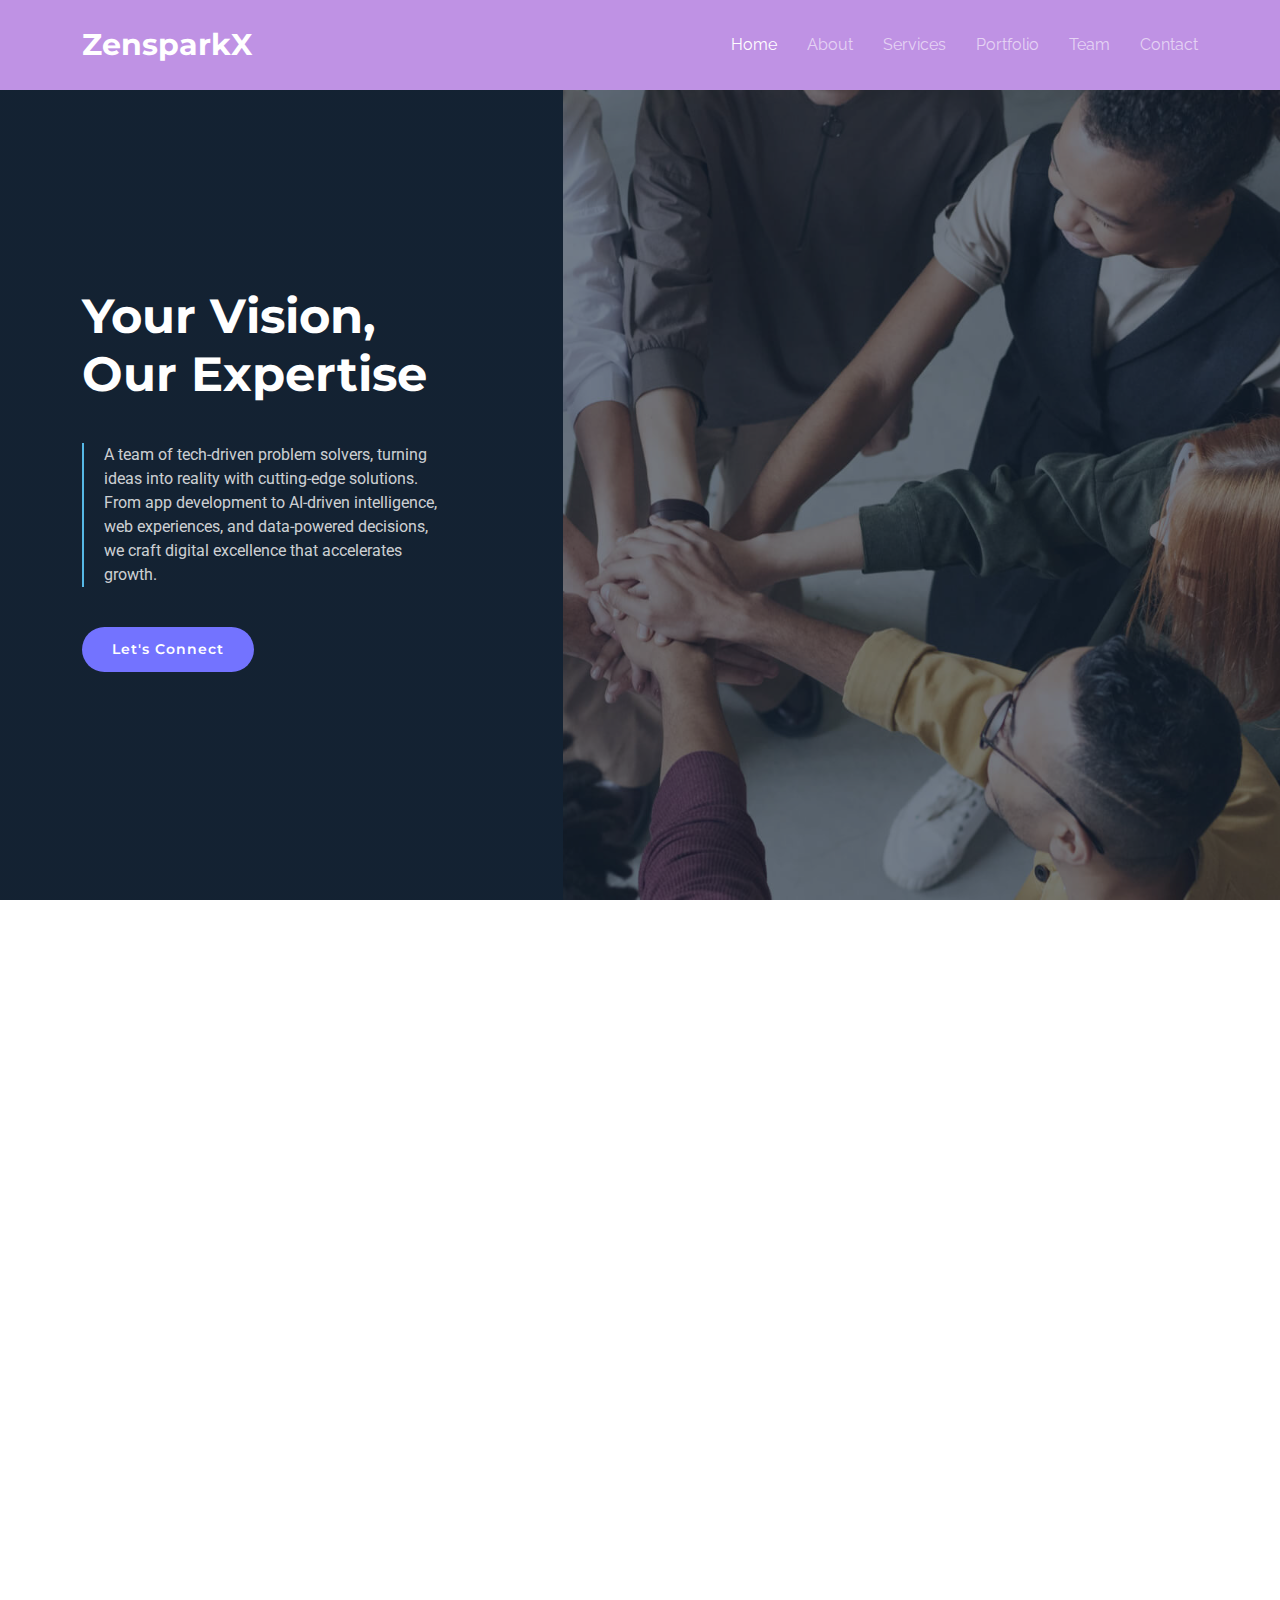
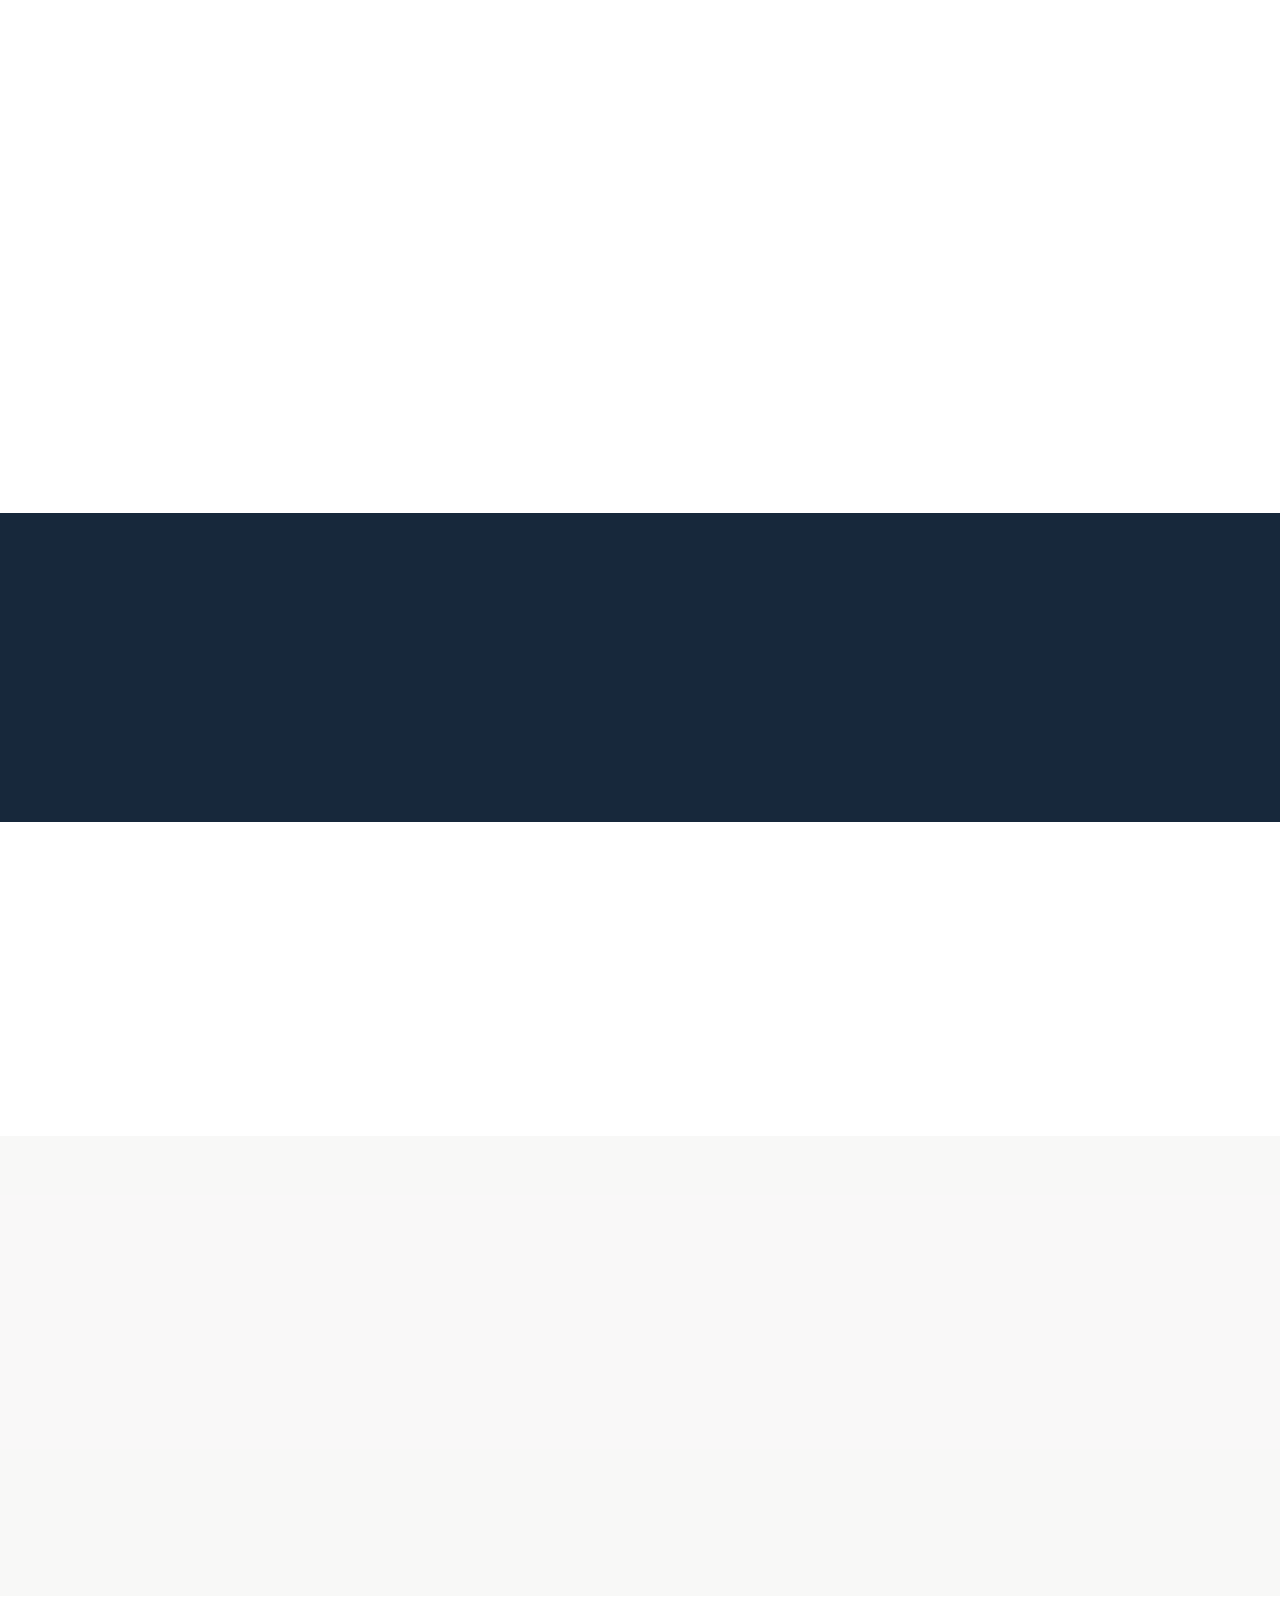
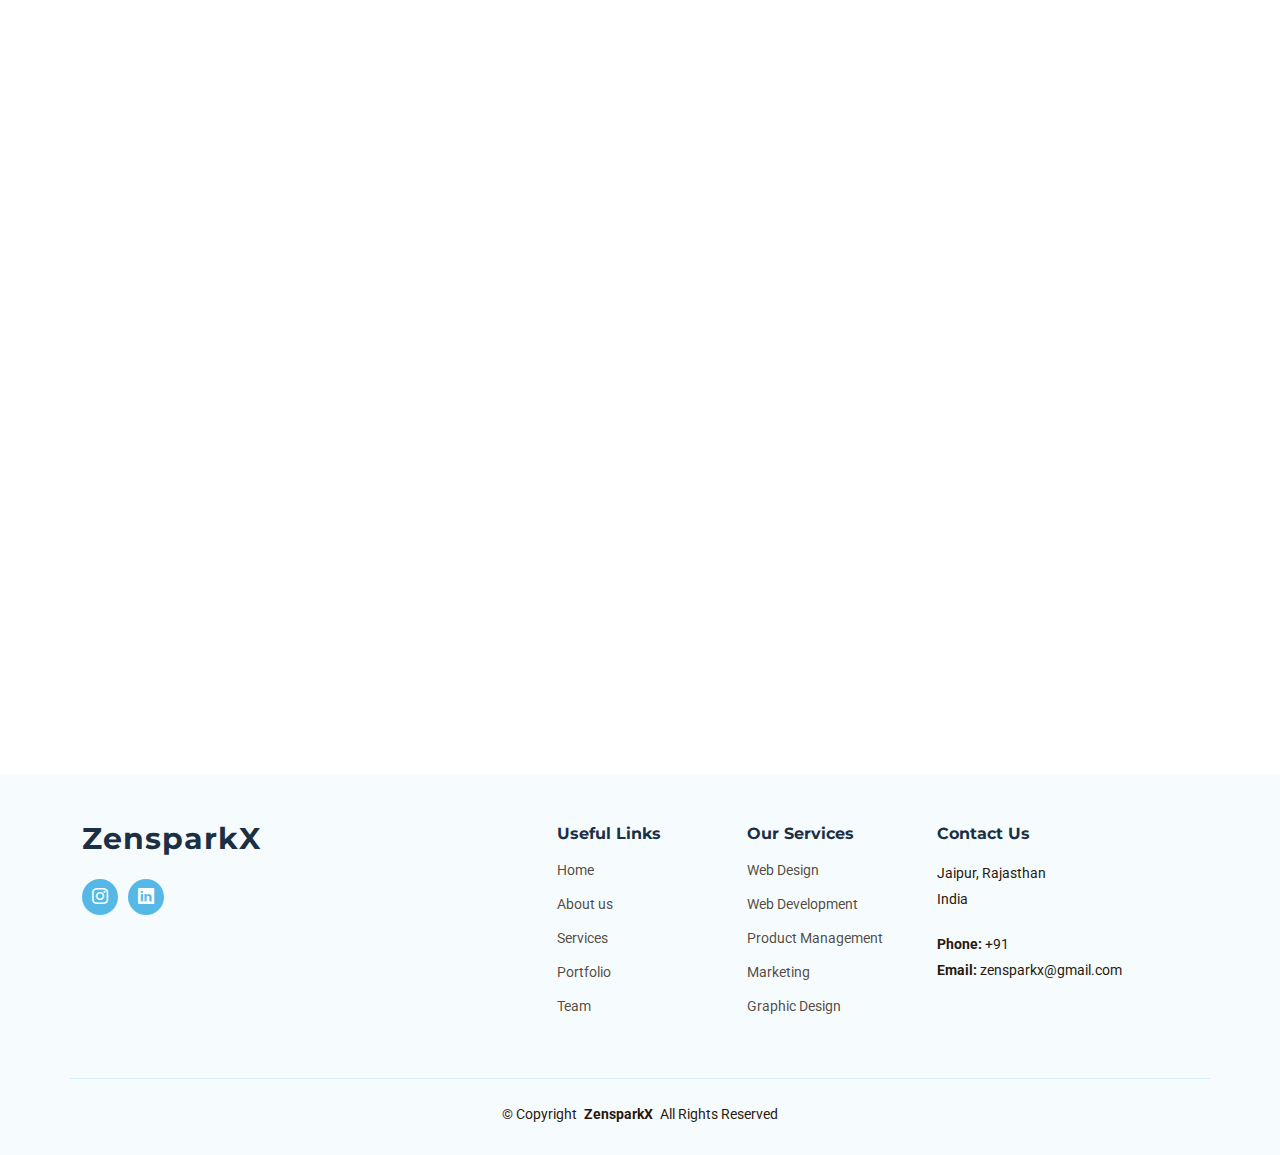
==== index.html @ 71af9099 "first commit" ====
<!DOCTYPE html>
<html lang="en">

<head>
    <meta charset="utf-8">
    <meta content="width=device-width, initial-scale=1.0" name="viewport">
    <title>ZensparkX</title>
    <meta name="description" content="">
    <meta name="keywords" content="">

    <!-- Favicons -->
    <link href="assets/img/favicon.png" rel="icon">
    <link href="assets/img/apple-touch-icon.png" rel="apple-touch-icon">

    <!-- Fonts -->
    <link href="https://fonts.googleapis.com" rel="preconnect">
    <link href="https://fonts.gstatic.com" rel="preconnect" crossorigin>
    <link href="https://fonts.googleapis.com/css2?family=Roboto:ital,wght@0,100;0,300;0,400;0,500;0,700;0,900;1,100;1,300;1,400;1,500;1,700;1,900&family=Montserrat:ital,wght@0,100;0,200;0,300;0,400;0,500;0,600;0,700;0,800;0,900;1,100;1,200;1,300;1,400;1,500;1,600;1,700;1,800;1,900&family=Raleway:ital,wght@0,100;0,200;0,300;0,400;0,500;0,600;0,700;0,800;0,900;1,100;1,200;1,300;1,400;1,500;1,600;1,700;1,800;1,900&display=swap"
        rel="stylesheet">

    <!-- Vendor CSS Files -->
    <link href="assets/vendor/bootstrap/css/bootstrap.min.css" rel="stylesheet">
    <link href="assets/vendor/bootstrap-icons/bootstrap-icons.css" rel="stylesheet">
    <link href="assets/vendor/aos/aos.css" rel="stylesheet">
    <link href="assets/vendor/glightbox/css/glightbox.min.css" rel="stylesheet">
    <link href="assets/vendor/swiper/swiper-bundle.min.css" rel="stylesheet">

    <!-- Main CSS File -->
    <link href="assets/css/main.css" rel="stylesheet">

    <!-- =======================================================
  * Template Name: ZenX
  * Template URL: https://bootstrapmade.com/nova-bootstrap-business-template/
  * Updated: Aug 07 2024 with Bootstrap v5.3.3
  * Author: BootstrapMade.com
  * License: https://bootstrapmade.com/license/
  ======================================================== -->
</head>

<body class="index-page">

    <header id="header" class="header d-flex align-items-center fixed-top">
        <div class="container-fluid container-xl position-relative d-flex align-items-center justify-content-between">

            <a href="index.html" class="logo d-flex align-items-center">
                <!-- Uncomment the line below if you also wish to use an image logo -->
                <!-- <img src="assets/img/logo.png" alt=""> -->
                <h1 class="sitename">ZensparkX</h1>

            </a>

            <nav id="navmenu" class="navmenu">
                <ul>
                    <li><a href="index.html" class="active">Home<br></a></li>
                    <li><a href="about.html">About</a></li>
                    <li><a href="services.html">Services</a></li>
                    <li><a href="portfolio.html">Portfolio</a></li>
                    <li><a href="team.html">Team</a></li>
                    <!--    <li><a href="blog.html">Blog</a></li>   -->
                    <!--<li class="dropdown"><a href="#"><span>Dropdown</span> <i class="bi bi-chevron-down toggle-dropdown"></i></a>
                        <ul>
                            <li><a href="#">Dropdown 1</a></li>
                            <li class="dropdown"><a href="#"><span>Deep Dropdown</span> <i class="bi bi-chevron-down toggle-dropdown"></i></a>
                                <ul>
                                    <li><a href="#">Deep Dropdown 1</a></li>
                                    <li><a href="#">Deep Dropdown 2</a></li>
                                    <li><a href="#">Deep Dropdown 3</a></li>
                                    <li><a href="#">Deep Dropdown 4</a></li>
                                    <li><a href="#">Deep Dropdown 5</a></li>
                                </ul>
                            </li>
                            <li><a href="#">Dropdown 2</a></li>
                            <li><a href="#">Dropdown 3</a></li>
                            <li><a href="#">Dropdown 4</a></li>
                        </ul>
                    </li>  -->
                    <li><a href="contact.html">Contact</a></li>
                </ul>
                <i class="mobile-nav-toggle d-xl-none bi bi-list"></i>
            </nav>

        </div>
    </header>

    <main class="main">

        <!-- Hero Section -->
        <section id="hero" class="hero section dark-background">

            <img src="assets/img/team-page-title-bg.jpg" alt="" data-aos="fade-in">

            <div class="container">
                <div class="row">
                    <div class="col-xl-4">
                        <h1 data-aos="fade-up">Your Vision, Our Expertise</h1>
                        <blockquote data-aos="fade-up" data-aos-delay="100">
                            <p>A team of tech-driven problem solvers, turning ideas into reality with cutting-edge solutions. From app development to AI-driven intelligence, web experiences, and data-powered decisions, we craft digital excellence that accelerates
                                growth. </p>
                        </blockquote>
                        <div class="d-flex" data-aos="fade-up" data-aos-delay="200">
                            <a href="https://www.linkedin.com/company/zensparkx/" class="btn-get-started">Let's Connect</a>
                            <!--    <a href="https://www.youtube.com/watch?v=Y7f98aduVJ8" class="glightbox btn-watch-video d-flex align-items-center"><i class="bi bi-play-circle"></i><span>Watch Video</span></a>  -->
                        </div>
                    </div>
                </div>
            </div>

        </section>
        <!-- /Hero Section -->

        <!-- Why Us Section -->
        <section id="why-us" class="why-us section">

            <div class="container">

                <div class="row g-0">

                    <div class="col-xl-5 img-bg" data-aos="fade-up" data-aos-delay="100">
                        <img src="assets/img/why-us-bg.jpg" alt="">
                    </div>

                    <div class="col-xl-7 slides position-relative" data-aos="fade-up" data-aos-delay="200">

                        <div class="swiper init-swiper">
                            <script type="application/json" class="swiper-config">
                                {
                                    "loop": true,
                                    "speed": 600,
                                    "autoplay": {
                                        "delay": 5000
                                    },
                                    "slidesPerView": "auto",
                                    "centeredSlides": true,
                                    "pagination": {
                                        "el": ".swiper-pagination",
                                        "type": "bullets",
                                        "clickable": true
                                    },
                                    "navigation": {
                                        "nextEl": ".swiper-button-next",
                                        "prevEl": ".swiper-button-prev"
                                    }
                                }
                            </script>
                            <div class="swiper-wrapper">

                                <div class="swiper-slide">
                                    <div class="item">
                                        <h3 class="mb-3">Let's grow your business together</h3>
                                        <h4 class="mb-3">From concept to execution, we bring innovation to life.</h4>
                                        <p>Whether it’s a mobile app, AI-driven insights, or a high-performance website, we craft digital experiences that set you apart. Let’s build something exceptional together!</p>
                                    </div>
                                </div>
                                <!-- End slide item -->

                                <div class="swiper-slide">
                                    <div class="item">
                                        <h3 class="mb-3">Transform Ideas into Reality</h3>
                                        <h4 class="mb-3">Powerful solutions built with cutting-edge technologies.</h4>
                                        <p>We specialize in app development, data analytics, AI, and digital marketing—helping businesses grow, optimize, and scale. Let’s leverage technology for your success.</p>
                                    </div>
                                </div>
                                <!-- End slide item -->

                                <div class="swiper-slide">
                                    <div class="item">
                                        <h3 class="mb-3">Beyond Development, Into Growth</h3>
                                        <h4 class="mb-3">Building not just projects, but lasting digital experiences.</h4>
                                        <p>We merge creativity with technology to create web platforms, applications, and digital solutions that captivate and convert. We don't just develop, we transform ideas into impact.</p>
                                    </div>
                                </div>
                                <!-- End slide item -->

                                <div class="swiper-slide">
                                    <div class="item">
                                        <h3 class="mb-3">Innovation Meets Execution</h3>
                                        <h4 class="mb-3">A team of passionate developers, designers, and strategists.</h4>
                                        <p>We believe in results. Our tailored solutions ensure your business stands out in today’s digital world. Let’s craft a brand that speaks to your audience!</p>
                                    </div>
                                </div>
                                <!-- End slide item -->

                            </div>
                            <div class="swiper-pagination"></div>
                        </div>

                        <div class="swiper-button-prev"></div>
                        <div class="swiper-button-next"></div>
                    </div>

                </div>

            </div>

        </section>
        <!-- /Why Us Section -->

        <!-- Services Section -->
        <section id="services" class="services section">

            <!-- Section Title -->
            <div class="container section-title" data-aos="fade-up">
                <h2>Our Services</h2>
                <p>Helping businesses thrive in the digital age, So don't think just look here!</p>
            </div>
            <!-- End Section Title -->

            <div class="container">

                <div class="row gy-4">

                    <div class="col-lg-4 col-md-6 service-item d-flex" data-aos="fade-up" data-aos-delay="100">
                        <div class="icon flex-shrink-0"><i class="bi bi-briefcase" style="color: #f57813;"></i></div>
                        <div>
                            <h4 class="title">App Development</h4>
                            <p class="description">From Concept to Code we build Apps that inspire! Crafting high-performance user-friendly applications that bring your vision to life.</p>
                            <a href="#" class="readmore stretched-link"><span>Learn More</span><i class="bi bi-arrow-right"></i></a>
                        </div>
                    </div>
                    <!-- End Service Item -->

                    <div class="col-lg-4 col-md-6 service-item d-flex" data-aos="fade-up" data-aos-delay="200">
                        <div class="icon flex-shrink-0"><i class="bi bi-card-checklist" style="color: #15a04a;"></i></div>
                        <div>
                            <h4 class="title">AI-ML</h4>
                            <p class="description">Smart Solutions Smarter Business. Harnessing the power of AI & ML to automate, optimize, and revolutionize your workflow</p>
                            <a href="#" class="readmore stretched-link"><span>Learn More</span><i class="bi bi-arrow-right"></i></a>
                        </div>
                    </div>
                    <!-- End Service Item -->

                    <div class="col-lg-4 col-md-6 service-item d-flex" data-aos="fade-up" data-aos-delay="300">
                        <div class="icon flex-shrink-0"><i class="bi bi-bar-chart" style="color: #d90769;"></i></div>
                        <div>
                            <h4 class="title">Web Development</h4>
                            <p class="description">Code. Design. Elevate. Building sleek, responsive, and powerful websites that captivate and convert.</p>
                            <a href="#" class="readmore stretched-link"><span>Learn More</span><i class="bi bi-arrow-right"></i></a>
                        </div>
                    </div>
                    <!-- End Service Item -->

                    <div class="col-lg-4 col-md-6 service-item d-flex" data-aos="fade-up" data-aos-delay="400">
                        <div class="icon flex-shrink-0"><i class="bi bi-binoculars" style="color: #15bfbc;"></i></div>
                        <div>
                            <h4 class="title">Chatbot/Agent</h4>
                            <p class="description">Your 24/7 Virtual Assistant, Powered by AI. Smart chatbots that enhance customer engagement and streamline interactions.</p>
                            <a href="#" class="readmore stretched-link"><span>Learn More</span><i class="bi bi-arrow-right"></i></a>
                        </div>
                    </div>
                    <!-- End Service Item -->

                    <div class="col-lg-4 col-md-6 service-item d-flex" data-aos="fade-up" data-aos-delay="500">
                        <div class="icon flex-shrink-0"><i class="bi bi-brightness-high" style="color: #f5cf13;"></i></div>
                        <div>
                            <h4 class="title">Digital Marketing</h4>
                            <p class="description">Boost Your Brand, Amplify Your Reach. Strategic marketing that drives traffic, increases visibility, and fuels growth</p>
                            <a href="#" class="readmore stretched-link"><span>Learn More</span><i class="bi bi-arrow-right"></i></a>
                        </div>
                    </div>
                    <!-- End Service Item -->

                    <div class="col-lg-4 col-md-6 service-item d-flex" data-aos="fade-up" data-aos-delay="600">
                        <div class="icon flex-shrink-0"><i class="bi bi-calendar4-week" style="color: #1335f5;"></i></div>
                        <div>
                            <h4 class="title">Graphic Designing</h4>
                            <p class="description">Designs That Speak Louder Than Words. Creative visuals that tell your brand’s story and leave a lasting impression.</p>
                            <a href="#" class="readmore stretched-link"><span>Learn More</span><i class="bi bi-arrow-right"></i></a>
                        </div>
                    </div>
                    <!-- End Service Item -->

                </div>

            </div>

        </section>
        <!-- /Services Section -->

        <!-- Call To Action Section -->
        <section id="call-to-action" class="call-to-action section dark-background">

            <img src="assets/img/rename.jpg" alt="">

            <div class="container">
                <div class="row justify-content-center" data-aos="zoom-in" data-aos-delay="100">
                    <div class="col-xl-10">
                        <div class="text-center">
                            <h3>Connect to LinkedIn</h3>
                            <p>💡 Ready to elevate your brand? Let’s collaborate and create something extraordinary.
                            </p>
                            <a class="cta-btn" href="https://www.linkedin.com/company/zensparkx/">Connect</a>
                        </div>
                    </div>
                </div>
            </div>

        </section>
        <!-- /Call To Action Section -->

        <!-- Features Section -->
        <section id="features" class="features section">

            <div class="container">
                <div class="row">
                    <div class="col-lg-7" data-aos="fade-up" data-aos-delay="100">
                        <h3 class="mb-0">Innovative Features to Elevate</h3>
                        <h3>Your Business</h3>

                        <div class="row gy-4">

                            <div class="col-md-6">
                                <div class="icon-list d-flex">
                                    <i class="bi bi-rocket" style="color: #ff8b2c;"></i>
                                    <span>Performance-Driven Solutions</span>
                                </div>
                            </div>
                            <!-- End Icon List Item-->

                            <div class="col-md-6">
                                <div class="icon-list d-flex">
                                    <i class="bi bi-stars" style="color: #5578ff;"></i>
                                    <span>Smart features Ultimate growth</span>
                                </div>
                            </div>
                            <!-- End Icon List Item-->

                            <div class="col-md-6">
                                <div class="icon-list d-flex">
                                    <i class="bi bi-sun-fill" style="color: #e80368;"></i>
                                    <span>intelligent features unmatched performance</span>
                                </div>
                            </div>
                            <!-- End Icon List Item-->

                            <div class="col-md-6">
                                <div class="icon-list d-flex">
                                    <i class="bi bi-star" style="color: #ffa76e;"></i>
                                    <span>Innovation at Your Fingertips</span>
                                </div>
                            </div>
                            <!-- End Icon List Item-->


                        </div>
                    </div>
                    <div class="col-lg-5 position-relative" data-aos="zoom-out" data-aos-delay="200">
                        <div class="phone-wrap">
                            <img src="assets/img/iphone.png" alt="Image" class="img-fluid">
                        </div>
                    </div>
                </div>

            </div>

            <div class="details">
                <div class="container">
                    <div class="row">
                        <div class="col-md-6" data-aos="fade-up" data-aos-delay="300">
                            <h4>🚀 What Sets Us Apart?</h4>
                            <h5>⚡ Speed & Efficiency</h5>
                            <p>We deliver high-quality results on time—because your business deserves nothing less than excellence, without the wait.Your users matter! We create intuitive, seamless, and engaging experiences that drive growth and retention.</p>
                            <a href="https://www.linkedin.com/company/zensparkx/" class="btn-get-started">Get Started</a>
                        </div>
                    </div>
                </div>
            </div>

        </section>
        <!-- /Features Section -->

        <!-- Testimonials Section -->
        <section id="testimonials" class="testimonials section">

            <!-- Section Title -->
            <div class="container section-title" data-aos="fade-up">
                <h2>Clients Review</h2>
                <p>Necessitatibus eius consequatur ex aliquid fuga eum quidem sint consectetur velit</p>
            </div>
            <!-- End Section Title -->

            <div class="container" data-aos="fade-up" data-aos-delay="100">

                <div class="swiper init-swiper">
                    <script type="application/json" class="swiper-config">
                        {
                            "loop": true,
                            "speed": 600,
                            "autoplay": {
                                "delay": 5000
                            },
                            "slidesPerView": "auto",
                            "pagination": {
                                "el": ".swiper-pagination",
                                "type": "bullets",
                                "clickable": true
                            },
                            "breakpoints": {
                                "320": {
                                    "slidesPerView": 1,
                                    "spaceBetween": 40
                                },
                                "1200": {
                                    "slidesPerView": 3,
                                    "spaceBetween": 1
                                }
                            }
                        }
                    </script>
                    <div class="swiper-wrapper">

                        <div class="swiper-slide">
                            <div class="testimonial-item">
                                <div class="stars">
                                    <i class="bi bi-star-fill"></i><i class="bi bi-star-fill"></i><i class="bi bi-star-fill"></i><i class="bi bi-star-fill"></i><i class="bi bi-star-fill"></i>
                                </div>
                                <p>
                                    Proin iaculis purus consequat sem cure digni ssim donec porttitora entum suscipit rhoncus. Accusantium quam, ultricies eget id, aliquam eget nibh et. Maecen aliquam, risus at semper.
                                </p>
                                <div class="profile mt-auto">
                                    <img src="assets/img/testimonials/testimonials-1.jpg" class="testimonial-img" alt="">
                                    <h3>Saul Goodman</h3>
                                    <h4>Ceo &amp; Founder</h4>
                                </div>
                            </div>
                        </div>
                        <!-- End testimonial item -->

                        <div class="swiper-slide">
                            <div class="testimonial-item">
                                <div class="stars">
                                    <i class="bi bi-star-fill"></i><i class="bi bi-star-fill"></i><i class="bi bi-star-fill"></i><i class="bi bi-star-fill"></i><i class="bi bi-star-fill"></i>
                                </div>
                                <p>
                                    Export tempor illum tamen malis malis eram quae irure esse labore quem cillum quid cillum eram malis quorum velit fore eram velit sunt aliqua noster fugiat irure amet legam anim culpa.
                                </p>
                                <div class="profile mt-auto">
                                    <img src="assets/img/testimonials/testimonials-2.jpg" class="testimonial-img" alt="">
                                    <h3>Sara Wilsson</h3>
                                    <h4>Designer</h4>
                                </div>
                            </div>
                        </div>
                        <!-- End testimonial item -->

                        <div class="swiper-slide">
                            <div class="testimonial-item">
                                <div class="stars">
                                    <i class="bi bi-star-fill"></i><i class="bi bi-star-fill"></i><i class="bi bi-star-fill"></i><i class="bi bi-star-fill"></i><i class="bi bi-star-fill"></i>
                                </div>
                                <p>
                                    Enim nisi quem export duis labore cillum quae magna enim sint quorum nulla quem veniam duis minim tempor labore quem eram duis noster aute amet eram fore quis sint minim.
                                </p>
                                <div class="profile mt-auto">
                                    <img src="assets/img/testimonials/testimonials-3.jpg" class="testimonial-img" alt="">
                                    <h3>Jena Karlis</h3>
                                    <h4>Store Owner</h4>
                                </div>
                            </div>
                        </div>
                        <!-- End testimonial item -->

                        <div class="swiper-slide">
                            <div class="testimonial-item">
                                <div class="stars">
                                    <i class="bi bi-star-fill"></i><i class="bi bi-star-fill"></i><i class="bi bi-star-fill"></i><i class="bi bi-star-fill"></i><i class="bi bi-star-fill"></i>
                                </div>
                                <p>
                                    Fugiat enim eram quae cillum dolore dolor amet nulla culpa multos export minim fugiat minim velit minim dolor enim duis veniam ipsum anim magna sunt elit fore quem dolore labore illum veniam.
                                </p>
                                <div class="profile mt-auto">
                                    <img src="assets/img/testimonials/testimonials-4.jpg" class="testimonial-img" alt="">
                                    <h3>Matt Brandon</h3>
                                    <h4>Freelancer</h4>
                                </div>
                            </div>
                        </div>
                        <!-- End testimonial item -->

                        <div class="swiper-slide">
                            <div class="testimonial-item">
                                <div class="stars">
                                    <i class="bi bi-star-fill"></i><i class="bi bi-star-fill"></i><i class="bi bi-star-fill"></i><i class="bi bi-star-fill"></i><i class="bi bi-star-fill"></i>
                                </div>
                                <p>
                                    Quis quorum aliqua sint quem legam fore sunt eram irure aliqua veniam tempor noster veniam enim culpa labore duis sunt culpa nulla illum cillum fugiat legam esse veniam culpa fore nisi cillum quid.
                                </p>
                                <div class="profile mt-auto">
                                    <img src="assets/img/testimonials/testimonials-5.jpg" class="testimonial-img" alt="">
                                    <h3>John Larson</h3>
                                    <h4>Entrepreneur</h4>
                                </div>
                            </div>
                        </div>
                        <!-- End testimonial item -->

                    </div>
                    <div class="swiper-pagination"></div>
                </div>

            </div>

        </section>
        <!-- /Testimonials Section -->

    </main>

    <footer id="footer" class="footer light-background">

        <div class="footer-top">
            <div class="container">
                <div class="row gy-4">
                    <div class="col-lg-5 col-md-12 footer-about">
                        <a href="index.html" class="logo d-flex align-items-center">
                            <span class="sitename">ZensparkX</span>
                        </a>
                        <p></p>
                        <div class="social-links d-flex mt-4">
                            <!--<a href=""><i class="bi bi-twitter-x"></i></a>-->
                            <!--<a href=""><i class="bi bi-facebook"></i></a>-->
                            <a href=""><i class="bi bi-instagram"></i></a>
                            <a href="https://www.linkedin.com/company/zensparkx/"><i class="bi bi-linkedin"></i></a>
                        </div>
                    </div>

                    <div class="col-lg-2 col-6 footer-links">
                        <h4>Useful Links</h4>
                        <ul>
                            <li><a href="#">Home</a></li>
                            <li><a href="./about.html">About us</a></li>
                            <li><a href="./services.html">Services</a></li>
                            <li><a href="./portfolio.html">Portfolio</a></li>
                            <li><a href="./team.html">Team</a></li>
                            <!--<li><a href="#">Terms of service</a></li>
                            <li><a href="#">Privacy policy</a></li>-->
                        </ul>
                    </div>

                    <div class="col-lg-2 col-6 footer-links">
                        <h4>Our Services</h4>
                        <ul>
                            <li><a href="#">Web Design</a></li>
                            <li><a href="#">Web Development</a></li>
                            <li><a href="#">Product Management</a></li>
                            <li><a href="#">Marketing</a></li>
                            <li><a href="#">Graphic Design</a></li>
                        </ul>
                    </div>

                    <div class="col-lg-3 col-md-12 footer-contact text-center text-md-start">
                        <h4>Contact Us</h4>
                        <p></p>
                        <p>Jaipur, Rajasthan</p>
                        <p>India</p>
                        <p class="mt-4"><strong>Phone:</strong> <span>+91 </span></p>
                        <p><strong>Email:</strong> <span>zensparkx@gmail.com</span></p>
                    </div>

                </div>
            </div>
        </div>

        <div class="container copyright text-center">
            <p>© <span>Copyright</span> <strong class="px-1 sitename">ZensparkX</strong> <span>All Rights Reserved</span></p>
            <div class="credits">
                <!-- All the links in the footer should remain intact. -->
                <!-- You can delete the links only if you've purchased the pro version. -->
                <!-- Licensing information: https://bootstrapmade.com/license/ -->
                <!-- Purchase the pro version with working PHP/AJAX contact form: [buy-url] -->
                <a href="https://bootstrapmade.com/"></a>
                <a href="https://themewagon.com"></a>
            </div>
        </div>

    </footer>

    <!-- Scroll Top -->
    <a href="#" id="scroll-top" class="scroll-top d-flex align-items-center justify-content-center"><i class="bi bi-arrow-up-short"></i></a>

    <!-- Preloader -->
    <div id="preloader"></div>

    <!-- Vendor JS Files -->
    <script src="assets/vendor/bootstrap/js/bootstrap.bundle.min.js"></script>
    <script src="assets/vendor/php-email-form/validate.js"></script>
    <script src="assets/vendor/aos/aos.js"></script>
    <script src="assets/vendor/glightbox/js/glightbox.min.js"></script>
    <script src="assets/vendor/swiper/swiper-bundle.min.js"></script>
    <script src="assets/vendor/imagesloaded/imagesloaded.pkgd.min.js"></script>
    <script src="assets/vendor/isotope-layout/isotope.pkgd.min.js"></script>

    <!-- Main JS File -->
    <script src="assets/js/main.js"></script>

</body>

</html>
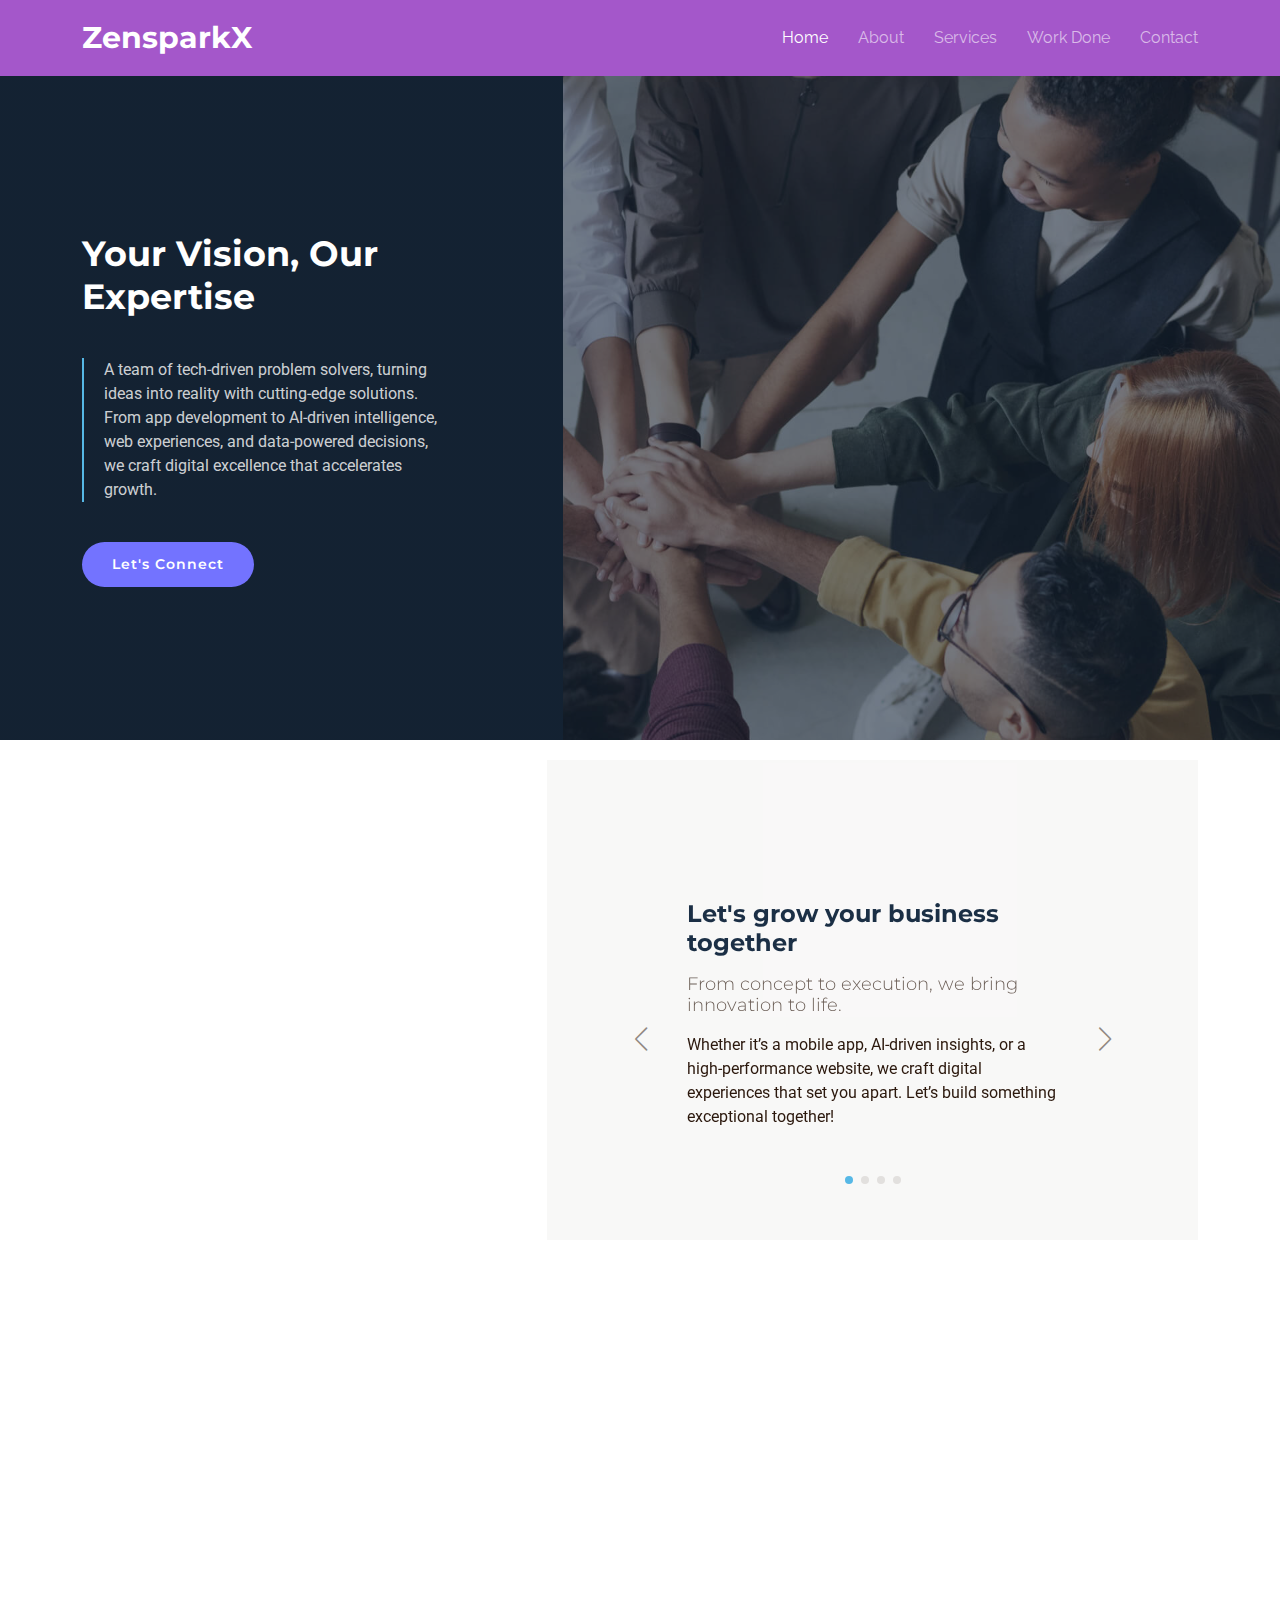
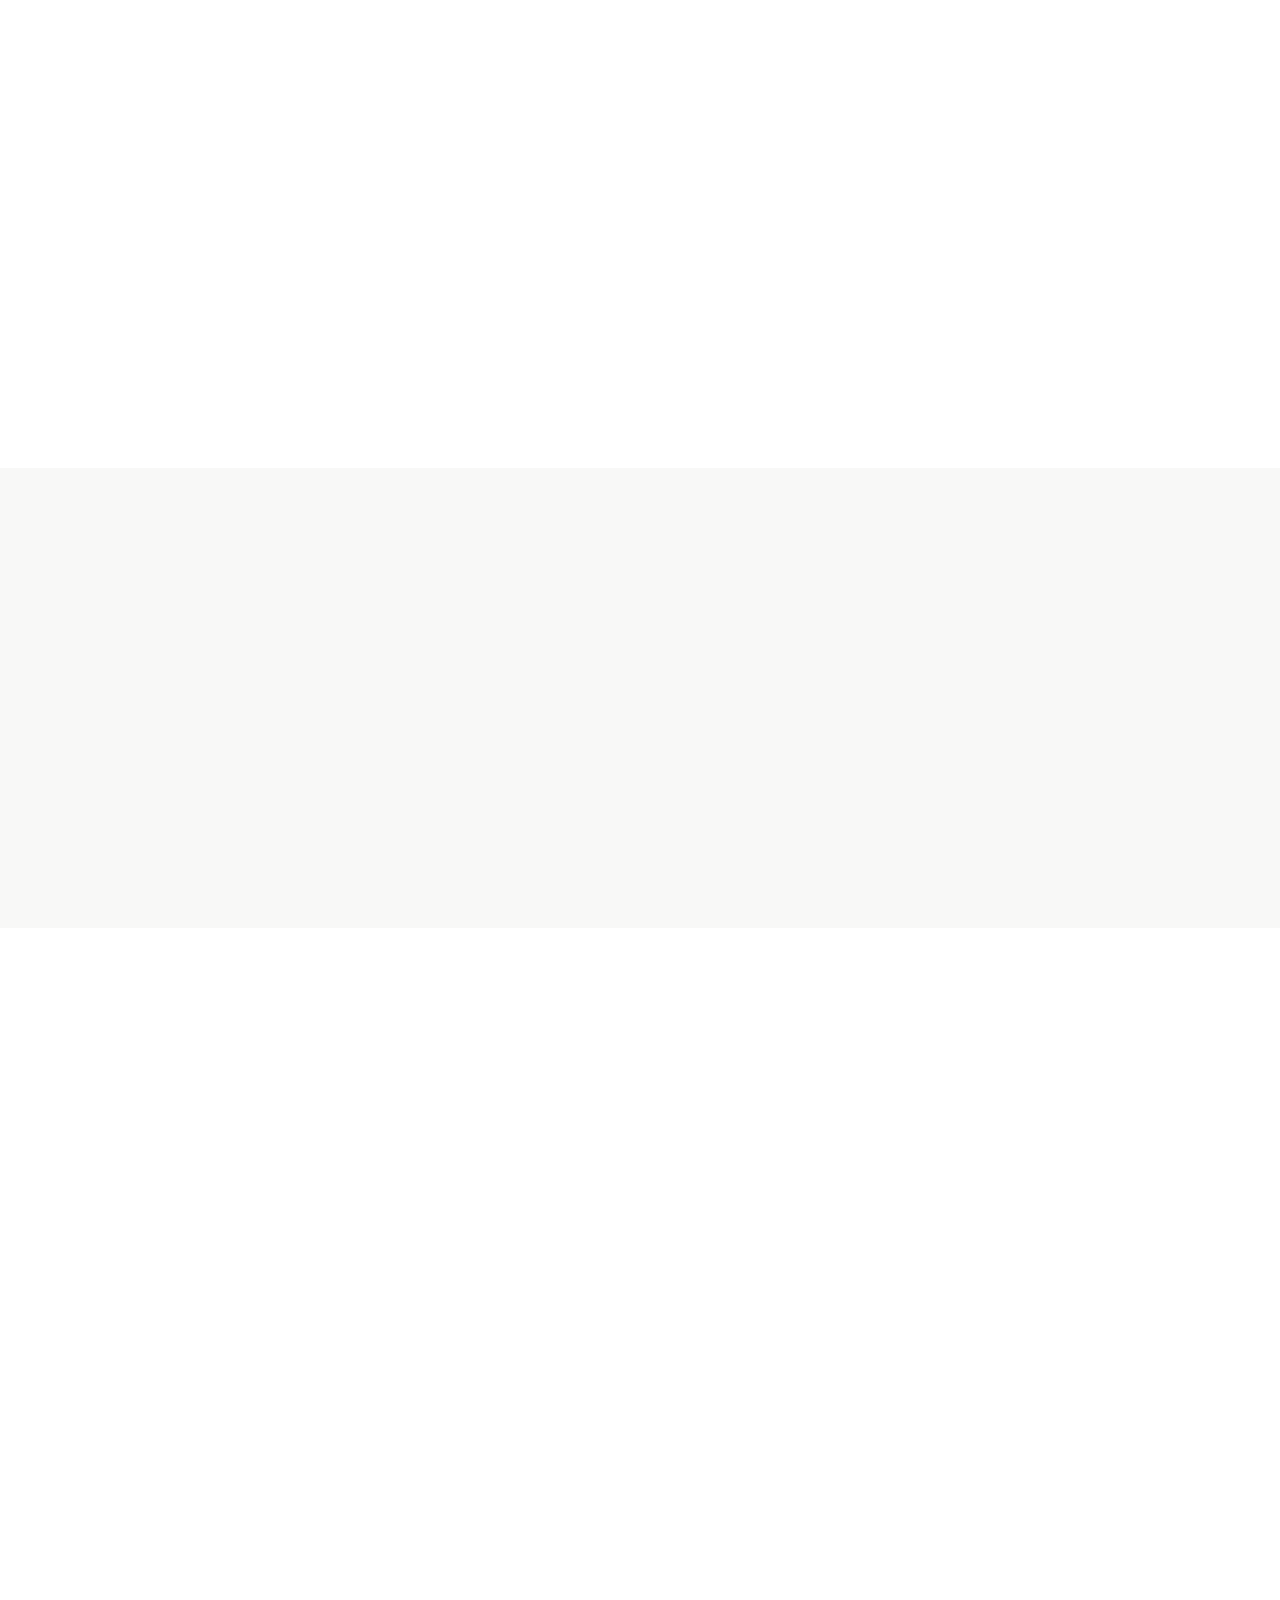
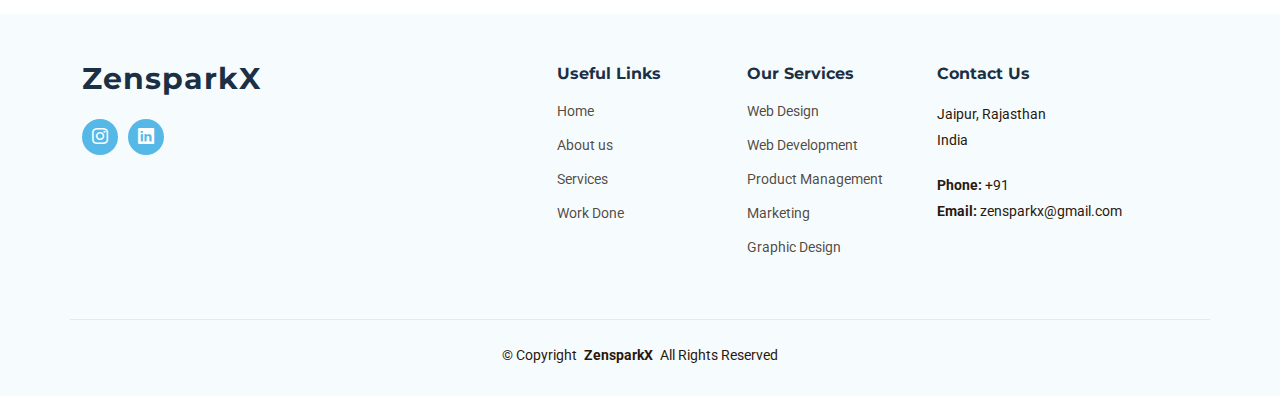
==== commit ff1fba69: "modfiy ui" ====
--- a/index.html
+++ b/index.html
@@ -27,6 +27,7 @@
 
     <!-- Main CSS File -->
     <link href="assets/css/main.css" rel="stylesheet">
+
 
     <!-- =======================================================
   * Template Name: ZenX
@@ -54,8 +55,8 @@
                     <li><a href="index.html" class="active">Home<br></a></li>
                     <li><a href="about.html">About</a></li>
                     <li><a href="services.html">Services</a></li>
-                    <li><a href="portfolio.html">Portfolio</a></li>
-                    <li><a href="team.html">Team</a></li>
+                    <li><a href="portfolio.html">Work Done</a></li>
+                     <!-- <li><a href="team.html">Team</a></li> -->
                     <!--    <li><a href="blog.html">Blog</a></li>   -->
                     <!--<li class="dropdown"><a href="#"><span>Dropdown</span> <i class="bi bi-chevron-down toggle-dropdown"></i></a>
                         <ul>
@@ -277,7 +278,7 @@
         <!-- /Services Section -->
 
         <!-- Call To Action Section -->
-        <section id="call-to-action" class="call-to-action section dark-background">
+        <!-- <section id="call-to-action" class="call-to-action section dark-background">
 
             <img src="assets/img/rename.jpg" alt="">
 
@@ -294,7 +295,7 @@
                 </div>
             </div>
 
-        </section>
+        </section> -->
         <!-- /Call To Action Section -->
 
         <!-- Features Section -->
@@ -345,7 +346,7 @@
                     </div>
                     <div class="col-lg-5 position-relative" data-aos="zoom-out" data-aos-delay="200">
                         <div class="phone-wrap">
-                            <img src="assets/img/iphone.png" alt="Image" class="img-fluid">
+                            <img src="assets/img/phone.jpg" alt="Image" class="img-fluid">
                         </div>
                     </div>
                 </div>
@@ -361,6 +362,11 @@
                             <p>We deliver high-quality results on time—because your business deserves nothing less than excellence, without the wait.Your users matter! We create intuitive, seamless, and engaging experiences that drive growth and retention.</p>
                             <a href="https://www.linkedin.com/company/zensparkx/" class="btn-get-started">Get Started</a>
                         </div>
+                        <div class="col-lg-6 position-relative" data-aos="zoom-out" data-aos-delay="200">
+                            <div class="phone-wrap">
+                                <img src="assets/img/business.jpg" alt="Image" class="img-fluid">
+                            </div>
+                        </div>
                     </div>
                 </div>
             </div>
@@ -377,9 +383,9 @@
                 <p>Necessitatibus eius consequatur ex aliquid fuga eum quidem sint consectetur velit</p>
             </div>
             <!-- End Section Title -->
-
+    
             <div class="container" data-aos="fade-up" data-aos-delay="100">
-
+    
                 <div class="swiper init-swiper">
                     <script type="application/json" class="swiper-config">
                         {
@@ -407,100 +413,78 @@
                         }
                     </script>
                     <div class="swiper-wrapper">
-
+    
                         <div class="swiper-slide">
                             <div class="testimonial-item">
-                                <div class="stars">
-                                    <i class="bi bi-star-fill"></i><i class="bi bi-star-fill"></i><i class="bi bi-star-fill"></i><i class="bi bi-star-fill"></i><i class="bi bi-star-fill"></i>
-                                </div>
-                                <p>
-                                    Proin iaculis purus consequat sem cure digni ssim donec porttitora entum suscipit rhoncus. Accusantium quam, ultricies eget id, aliquam eget nibh et. Maecen aliquam, risus at semper.
-                                </p>
-                                <div class="profile mt-auto">
-                                    <img src="assets/img/testimonials/testimonials-1.jpg" class="testimonial-img" alt="">
-                                    <h3>Saul Goodman</h3>
-                                    <h4>Ceo &amp; Founder</h4>
+                                <div class="testimonial-image-container">
+                                    <img src="assets/img/review1.png" alt="Saul Goodman">
                                 </div>
                             </div>
                         </div>
                         <!-- End testimonial item -->
-
+    
                         <div class="swiper-slide">
                             <div class="testimonial-item">
-                                <div class="stars">
-                                    <i class="bi bi-star-fill"></i><i class="bi bi-star-fill"></i><i class="bi bi-star-fill"></i><i class="bi bi-star-fill"></i><i class="bi bi-star-fill"></i>
-                                </div>
-                                <p>
-                                    Export tempor illum tamen malis malis eram quae irure esse labore quem cillum quid cillum eram malis quorum velit fore eram velit sunt aliqua noster fugiat irure amet legam anim culpa.
-                                </p>
-                                <div class="profile mt-auto">
-                                    <img src="assets/img/testimonials/testimonials-2.jpg" class="testimonial-img" alt="">
-                                    <h3>Sara Wilsson</h3>
-                                    <h4>Designer</h4>
+                                <div class="testimonial-image-container">
+                                    <img src="assets/img/review2.png" alt="Sara Wilsson">
                                 </div>
                             </div>
                         </div>
                         <!-- End testimonial item -->
-
+    
                         <div class="swiper-slide">
                             <div class="testimonial-item">
-                                <div class="stars">
-                                    <i class="bi bi-star-fill"></i><i class="bi bi-star-fill"></i><i class="bi bi-star-fill"></i><i class="bi bi-star-fill"></i><i class="bi bi-star-fill"></i>
-                                </div>
-                                <p>
-                                    Enim nisi quem export duis labore cillum quae magna enim sint quorum nulla quem veniam duis minim tempor labore quem eram duis noster aute amet eram fore quis sint minim.
-                                </p>
-                                <div class="profile mt-auto">
-                                    <img src="assets/img/testimonials/testimonials-3.jpg" class="testimonial-img" alt="">
-                                    <h3>Jena Karlis</h3>
-                                    <h4>Store Owner</h4>
+                                <div class="testimonial-image-container">
+                                    <img src="assets/img/review3.png" alt="Jena Karlis">
                                 </div>
                             </div>
                         </div>
                         <!-- End testimonial item -->
-
+    
                         <div class="swiper-slide">
                             <div class="testimonial-item">
-                                <div class="stars">
-                                    <i class="bi bi-star-fill"></i><i class="bi bi-star-fill"></i><i class="bi bi-star-fill"></i><i class="bi bi-star-fill"></i><i class="bi bi-star-fill"></i>
-                                </div>
-                                <p>
-                                    Fugiat enim eram quae cillum dolore dolor amet nulla culpa multos export minim fugiat minim velit minim dolor enim duis veniam ipsum anim magna sunt elit fore quem dolore labore illum veniam.
-                                </p>
-                                <div class="profile mt-auto">
-                                    <img src="assets/img/testimonials/testimonials-4.jpg" class="testimonial-img" alt="">
-                                    <h3>Matt Brandon</h3>
-                                    <h4>Freelancer</h4>
+                                <div class="testimonial-image-container">
+                                    <img src="assets/img/review2.png" alt="Matt Brandon">
                                 </div>
                             </div>
                         </div>
                         <!-- End testimonial item -->
-
+    
                         <div class="swiper-slide">
                             <div class="testimonial-item">
-                                <div class="stars">
-                                    <i class="bi bi-star-fill"></i><i class="bi bi-star-fill"></i><i class="bi bi-star-fill"></i><i class="bi bi-star-fill"></i><i class="bi bi-star-fill"></i>
-                                </div>
-                                <p>
-                                    Quis quorum aliqua sint quem legam fore sunt eram irure aliqua veniam tempor noster veniam enim culpa labore duis sunt culpa nulla illum cillum fugiat legam esse veniam culpa fore nisi cillum quid.
-                                </p>
-                                <div class="profile mt-auto">
-                                    <img src="assets/img/testimonials/testimonials-5.jpg" class="testimonial-img" alt="">
-                                    <h3>John Larson</h3>
-                                    <h4>Entrepreneur</h4>
+                                <div class="testimonial-image-container">
+                                    <img src="assets/img/review3.png" alt="John Larson">
                                 </div>
                             </div>
                         </div>
                         <!-- End testimonial item -->
-
+    
                     </div>
                     <div class="swiper-pagination"></div>
                 </div>
-
-            </div>
-
+    
+            </div>
+    
         </section>
         <!-- /Testimonials Section -->
+    
+        <style>
+            .testimonial-item {
+                height: 300px; /* Adjust as needed */
+            }
+            .testimonial-image-container {
+                width: 100%;
+                height: 100%;
+                overflow: hidden; /* Ensures the image doesn't overflow */
+            }
+    
+            .testimonial-image-container img {
+                width: 100%;  /* Image takes full width of the container */
+                height: 100%; /* Image takes full height of the container */
+                object-fit: cover; /*  Important: Cover maintains aspect ratio and fills the container */
+                object-position: center; /* Optional:  Centers the image within the container */
+            }
+        </style>
 
     </main>
 
@@ -528,8 +512,8 @@
                             <li><a href="#">Home</a></li>
                             <li><a href="./about.html">About us</a></li>
                             <li><a href="./services.html">Services</a></li>
-                            <li><a href="./portfolio.html">Portfolio</a></li>
-                            <li><a href="./team.html">Team</a></li>
+                            <li><a href="./portfolio.html">Work Done</a></li>
+                            <!-- <li><a href="./team.html">Team</a></li> -->
                             <!--<li><a href="#">Terms of service</a></li>
                             <li><a href="#">Privacy policy</a></li>-->
                         </ul>
--- a/assets/css/main.css
+++ b/assets/css/main.css
@@ -164,11 +164,11 @@
 --------------------------------------------------------------*/
 
 .header {
-  --background-color: #bf92e4;
+  --background-color: #a457ca;
   --heading-color: #ffffff;
   color: var(--default-color);
   background-color: var(--background-color);
-  padding: 15px 0;
+  padding: 8px 0;
   transition: all 0.5s;
   z-index: 997;
 }
@@ -197,7 +197,10 @@
 ------------------------------*/
 
 .scrolled .header {
-  --background-color: #9370db;
+  --background-color: #5a3e91;
+}
+.why-us{
+  margin-bottom: 30px;
 }
 
 /*--------------------------------------------------------------
@@ -207,6 +210,9 @@
 /* Navmenu - Desktop */
 
 @media (min-width: 1200px) {
+  .why-us{
+    height: 480px;
+  }
   .navmenu {
     padding: 0;
   }
@@ -677,12 +683,13 @@
 .section {
   color: var(--default-color);
   background-color: var(--background-color);
-  padding: 30px 0;
-  scroll-margin-top: 100px;
+  /* padding: 30px 0; */
+  /* scroll-margin-top: 100px; */
   overflow: clip;
 }
 
 @media (max-width: 1199px) {
+
   section,
   .section {
     scroll-margin-top: 66px;
@@ -727,15 +734,17 @@
 /*--------------------------------------------------------------
 # Hero Section
 --------------------------------------------------------------*/
-
+section{
+  margin-top: 20px;
+}
 .hero {
   width: 100%;
-  min-height: 100vh;
-  position: relative;
-  padding: 120px 0 60px;
+  height: 80vh;
+  position: relative;
   display: flex;
   align-items: center;
 }
+
 
 @media (min-width: 1200px) {
   .hero:after {
@@ -780,8 +789,9 @@
 
 .hero h1 {
   margin: 0;
-  font-size: 3rem;
+  font-size: 2.2rem;
   font-weight: 700;
+  margin-top: 80px;
 }
 
 .hero blockquote {
@@ -802,6 +812,7 @@
   padding: 12px 30px;
   border-radius: 50px;
   transition: 0.5s;
+  margin-bottom: 20px;
 }
 
 .hero .btn-get-started:hover {
@@ -833,6 +844,9 @@
 }
 
 @media (max-width: 640px) {
+  .navmenu ul{
+    height: 270px;
+  }
   .hero h1 {
     font-size: 28px;
     line-height: 36px;
@@ -841,6 +855,9 @@
   .hero .btn-watch-video {
     font-size: 13px;
   }
+  .hero {
+  height:55vh;
+  }
 }
 
 /*--------------------------------------------------------------
@@ -848,8 +865,9 @@
 --------------------------------------------------------------*/
 
 .why-us .img-bg {
-  min-height: 500px;
-  position: relative;
+  height: 350px;
+  position: relative;
+  margin-top: 75px;
 }
 
 .why-us .img-bg img {
@@ -860,6 +878,7 @@
   height: 100%;
   object-fit: cover;
   z-index: 1;
+  border-radius: 10px;
 }
 
 .why-us .slides {
@@ -1083,6 +1102,7 @@
 
 .features .phone-wrap img {
   width: 340px;
+  border-radius: 10px;
 }
 
 @media (max-width: 992px) {
@@ -1097,8 +1117,10 @@
   }
 }
 
+.features{
+  margin-top: 60px;
+}
 .features .details {
-  margin-top: 80px;
   padding: 120px 0;
   background-color: color-mix(in srgb, var(--default-color), transparent 97%);
 }
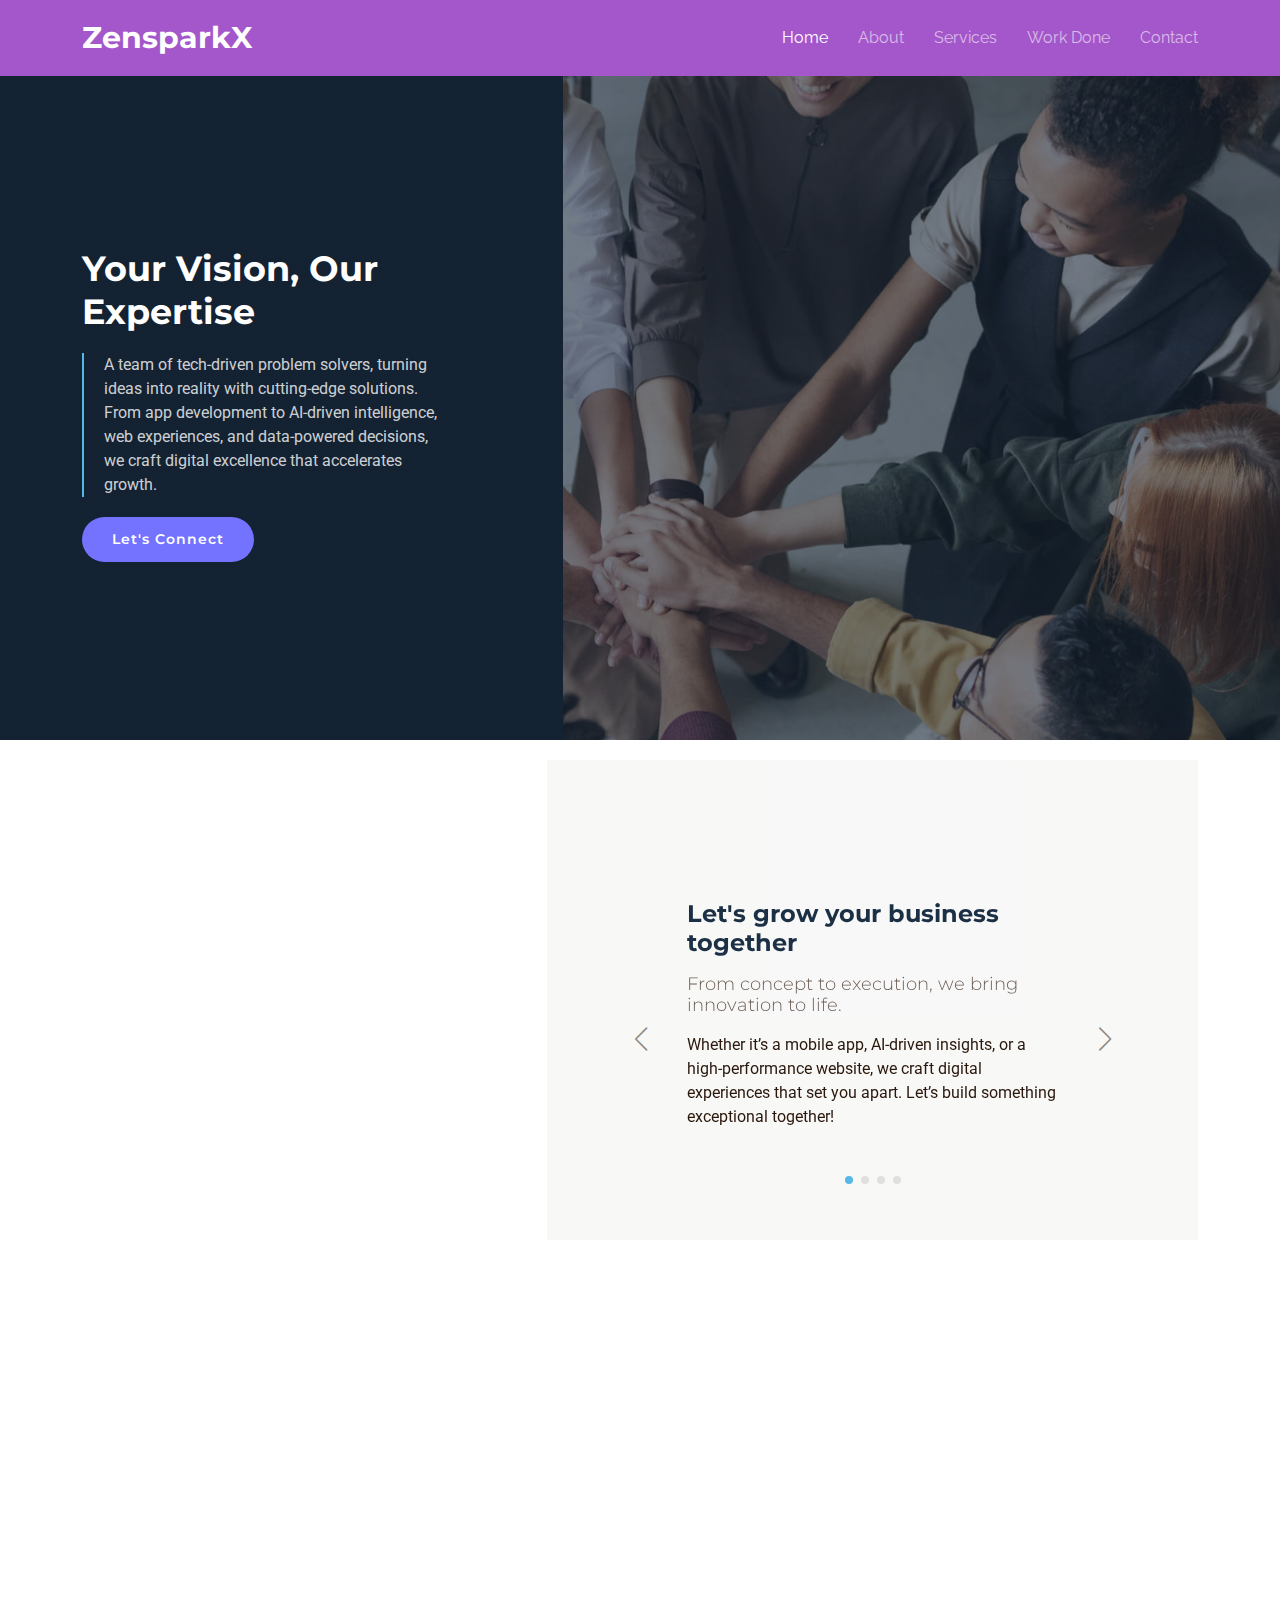
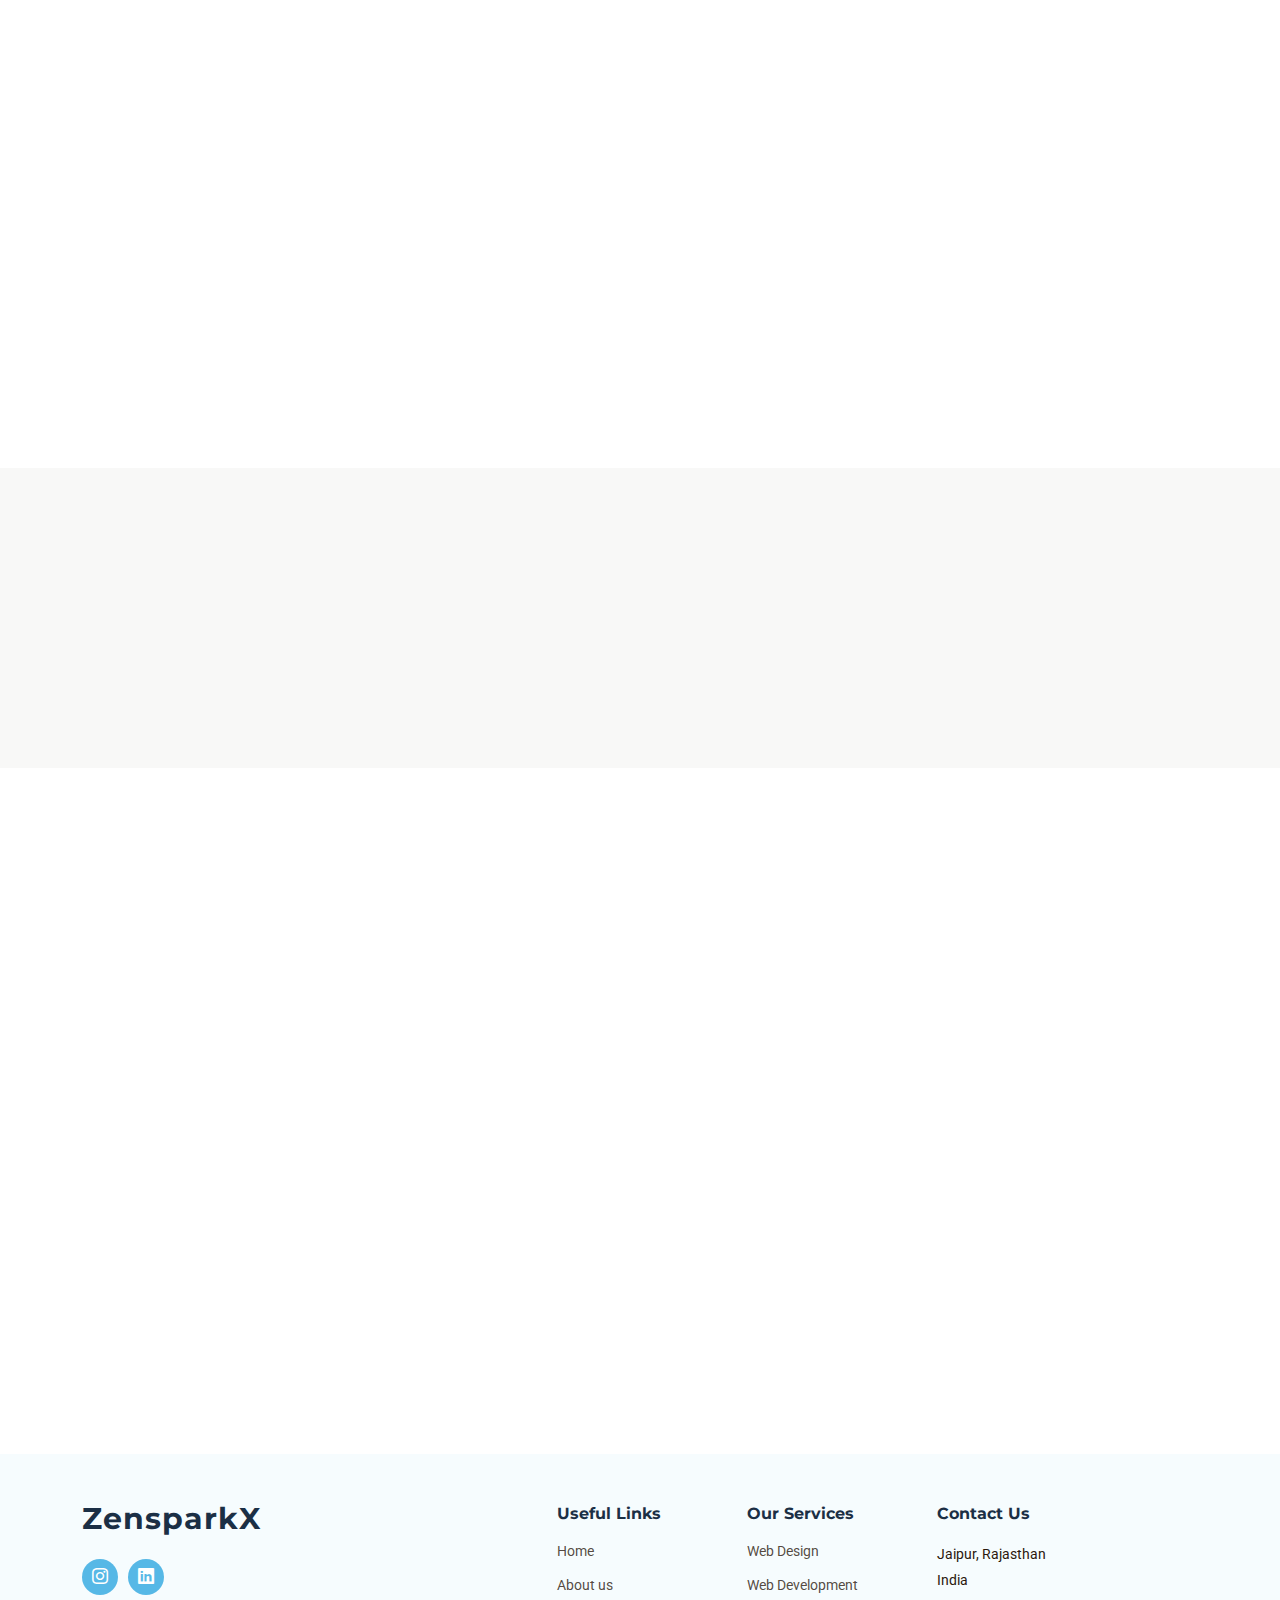
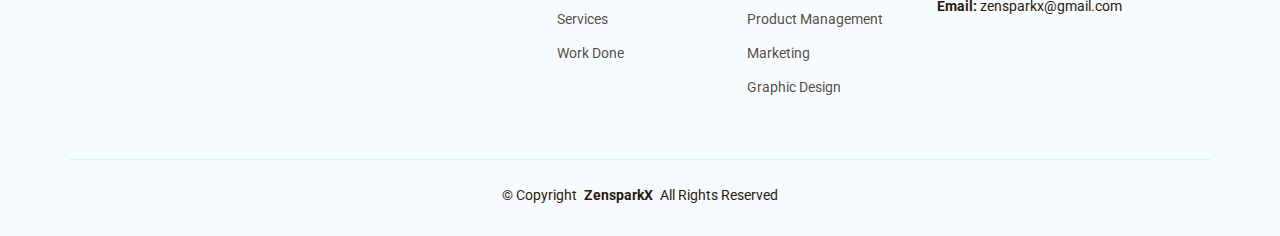
==== commit 926cf55a: "phone number section comment" ====
--- a/index.html
+++ b/index.html
@@ -535,7 +535,8 @@
                         <p></p>
                         <p>Jaipur, Rajasthan</p>
                         <p>India</p>
-                        <p class="mt-4"><strong>Phone:</strong> <span>+91 </span></p>
+                                                <!-- <p class="mt-4"><strong>Phone:</strong> <span>+91 </span></p> -->
+
                         <p><strong>Email:</strong> <span>zensparkx@gmail.com</span></p>
                     </div>
 
--- a/assets/css/main.css
+++ b/assets/css/main.css
@@ -199,7 +199,7 @@
 .scrolled .header {
   --background-color: #5a3e91;
 }
-.why-us{
+.why-us {
   margin-bottom: 30px;
 }
 
@@ -210,7 +210,7 @@
 /* Navmenu - Desktop */
 
 @media (min-width: 1200px) {
-  .why-us{
+  .why-us {
     height: 480px;
   }
   .navmenu {
@@ -689,7 +689,6 @@
 }
 
 @media (max-width: 1199px) {
-
   section,
   .section {
     scroll-margin-top: 66px;
@@ -734,7 +733,7 @@
 /*--------------------------------------------------------------
 # Hero Section
 --------------------------------------------------------------*/
-section{
+section {
   margin-top: 20px;
 }
 .hero {
@@ -743,8 +742,8 @@
   position: relative;
   display: flex;
   align-items: center;
-}
-
+  padding: 200px 0;
+}
 
 @media (min-width: 1200px) {
   .hero:after {
@@ -776,10 +775,14 @@
   inset: 0;
   display: block;
   width: 100%;
-  height: 100%;
+  height: 115%;
   object-fit: cover;
+  object-position: center; 
+  clip-path: inset(0 0 10% 0); /* Neeche ka 20% cut karega */
   z-index: 1;
 }
+
+
 
 .hero .container,
 .hero .container-fluid {
@@ -791,14 +794,14 @@
   margin: 0;
   font-size: 2.2rem;
   font-weight: 700;
-  margin-top: 80px;
+  margin-top: 50px;
 }
 
 .hero blockquote {
   color: color-mix(in srgb, var(--default-color), transparent 20%);
   padding-left: 20px;
   border-left: 2px solid var(--accent-color);
-  margin: 40px 0;
+  margin: 20px 0;
 }
 
 .hero .btn-get-started {
@@ -812,7 +815,6 @@
   padding: 12px 30px;
   border-radius: 50px;
   transition: 0.5s;
-  margin-bottom: 20px;
 }
 
 .hero .btn-get-started:hover {
@@ -844,7 +846,7 @@
 }
 
 @media (max-width: 640px) {
-  .navmenu ul{
+  .navmenu ul {
     height: 270px;
   }
   .hero h1 {
@@ -856,7 +858,7 @@
     font-size: 13px;
   }
   .hero {
-  height:55vh;
+    height: 55vh;
   }
 }
 
@@ -867,7 +869,7 @@
 .why-us .img-bg {
   height: 350px;
   position: relative;
-  margin-top: 75px;
+  margin-top: 65px;
 }
 
 .why-us .img-bg img {
@@ -1117,11 +1119,11 @@
   }
 }
 
-.features{
+.features {
   margin-top: 60px;
 }
 .features .details {
-  padding: 120px 0;
+  padding: 40px 0;
   background-color: color-mix(in srgb, var(--default-color), transparent 97%);
 }
 
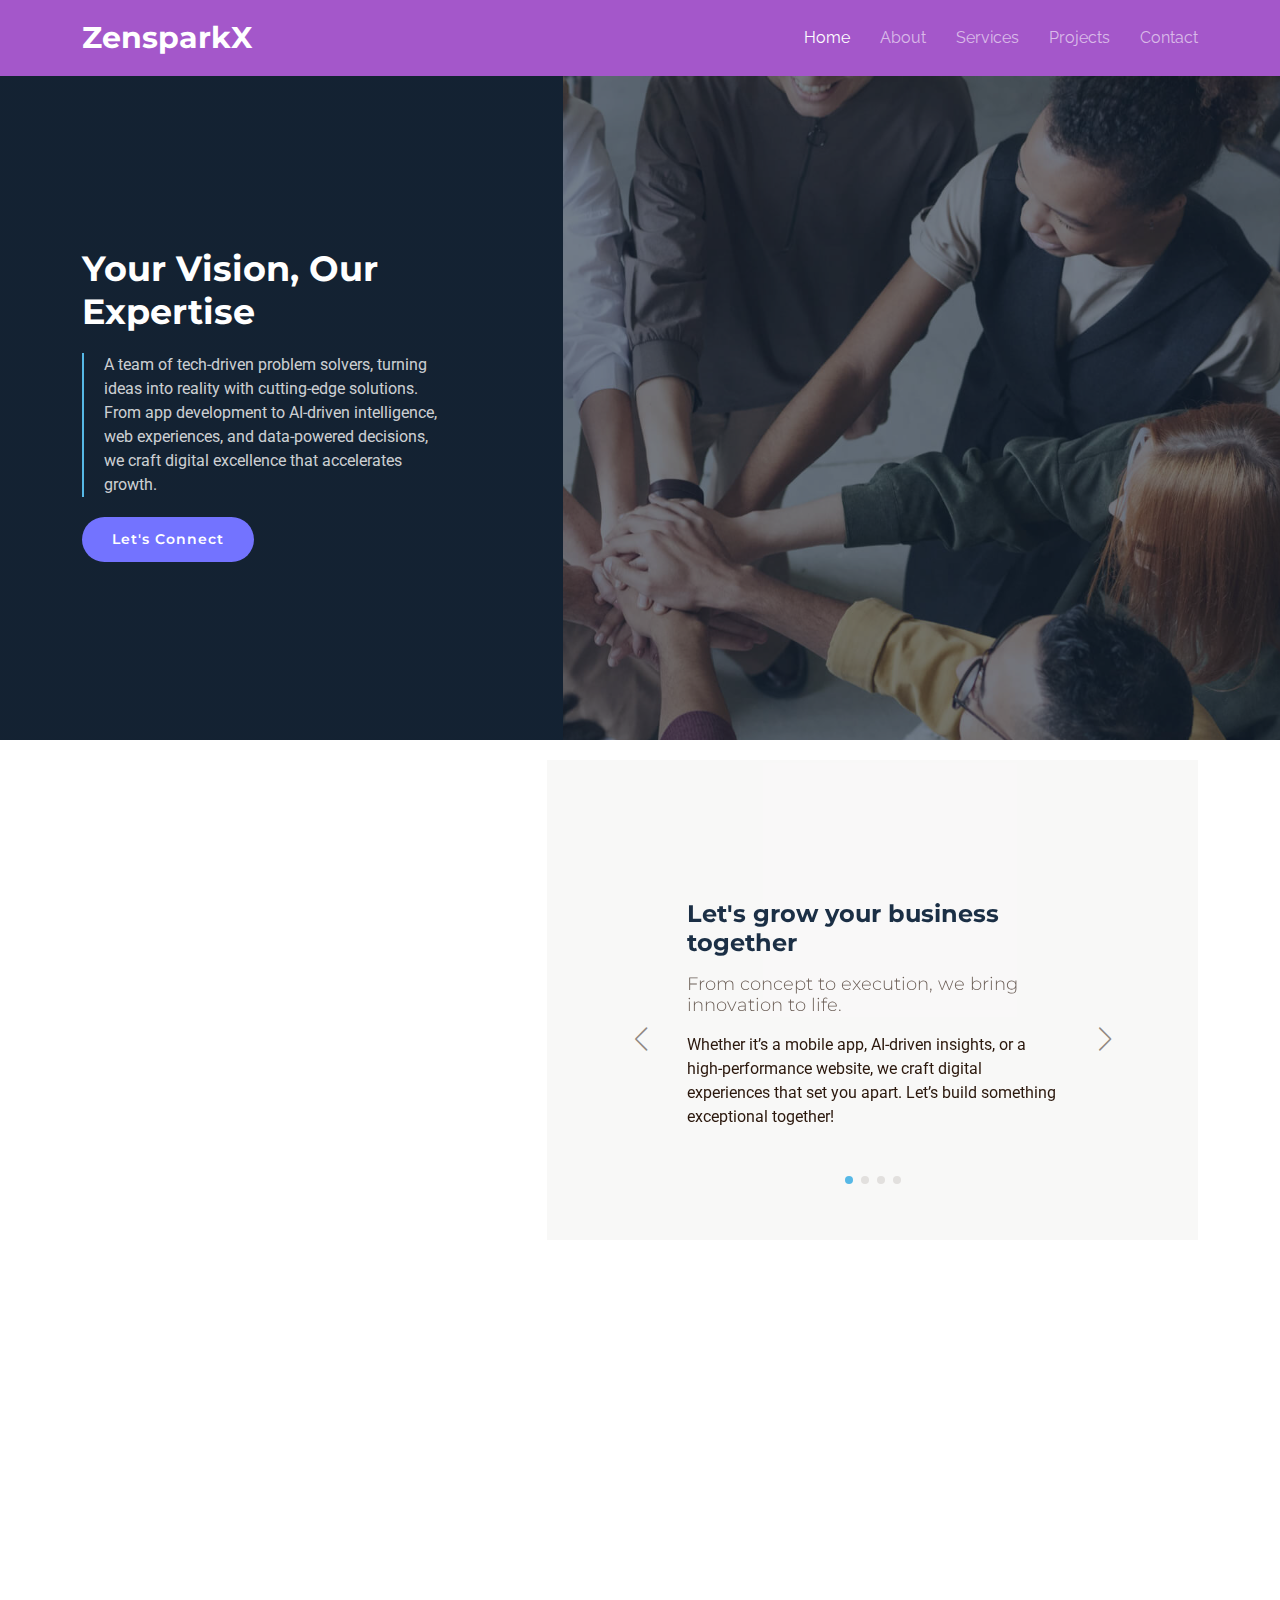
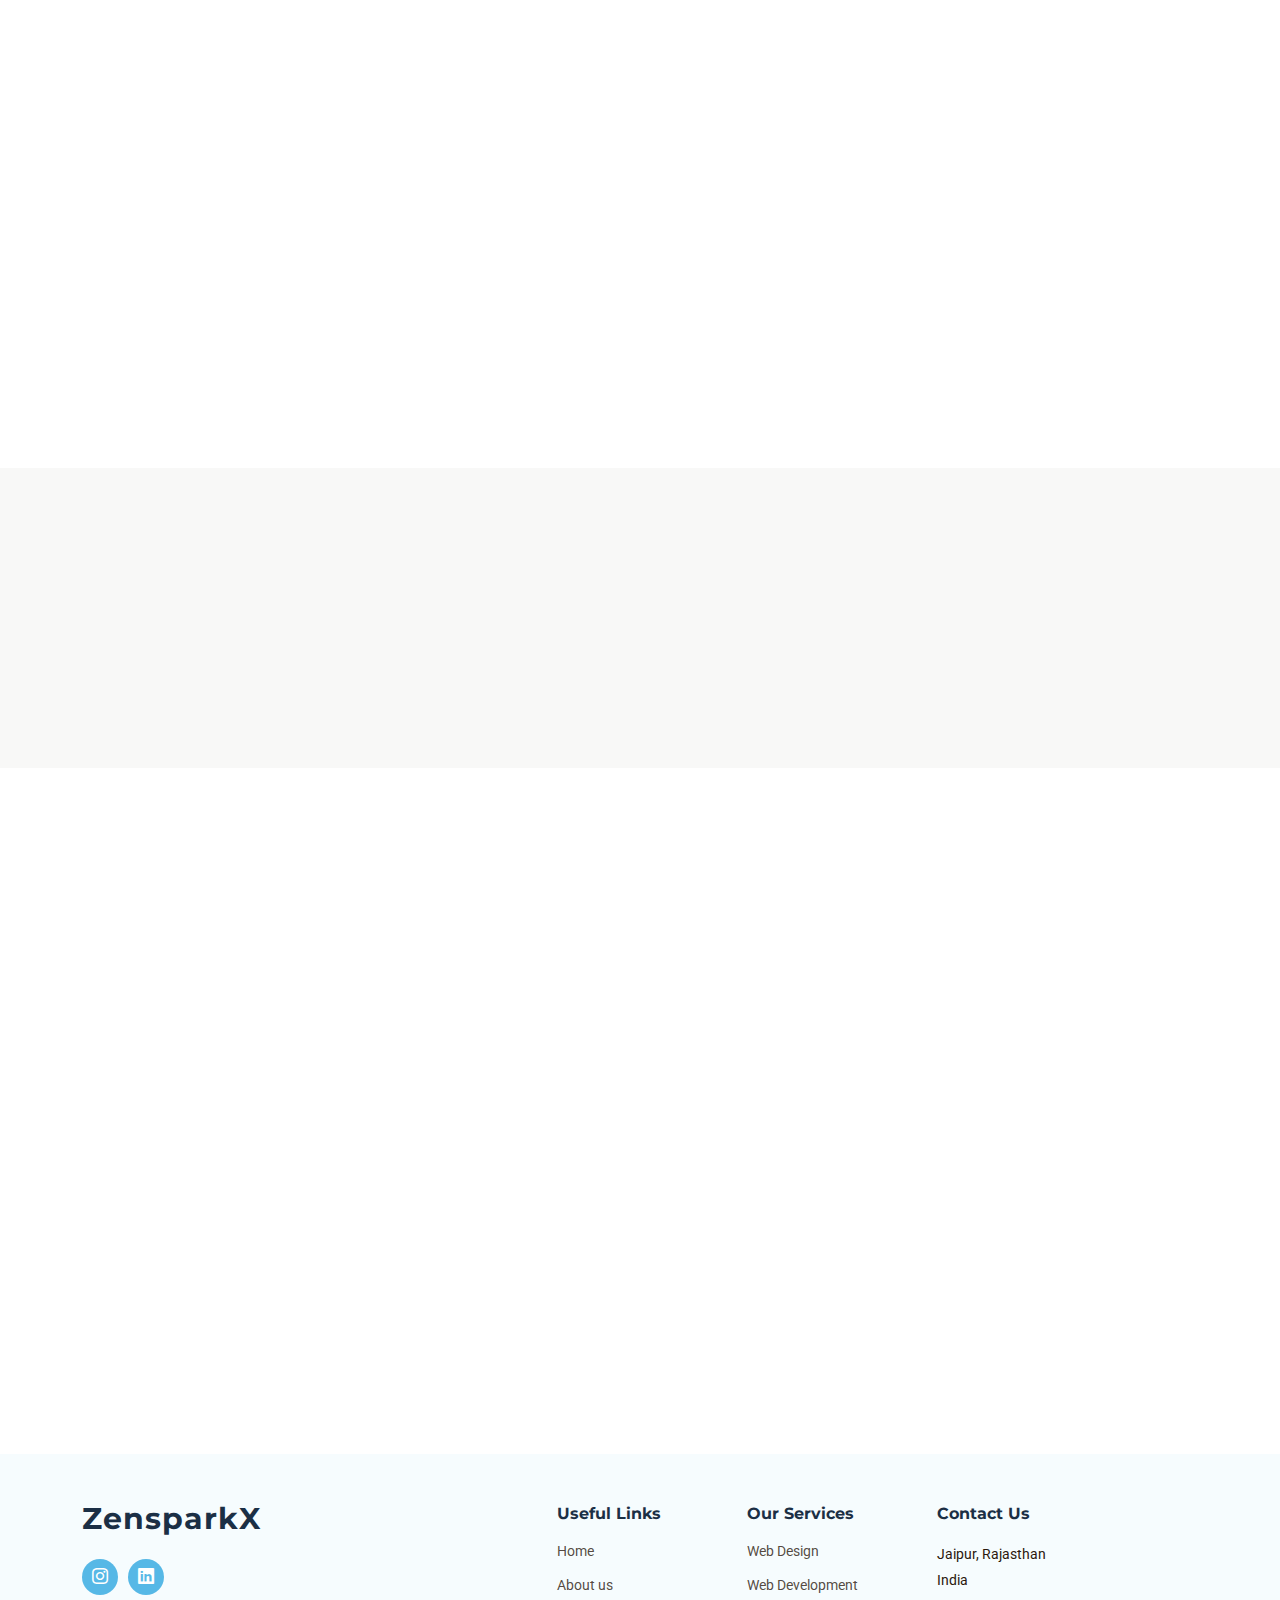
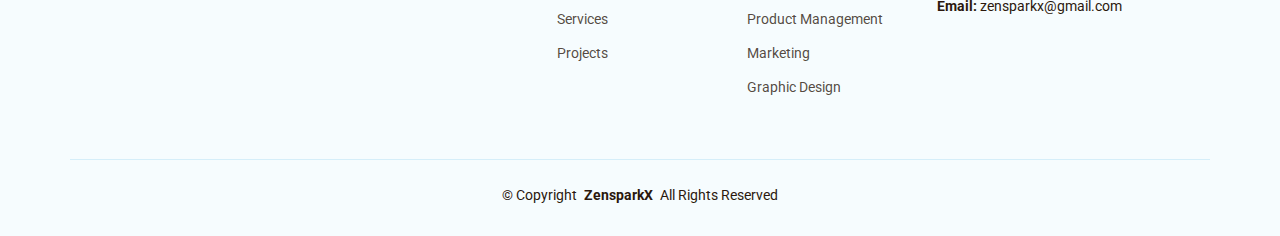
==== commit e999f80f: "modified Work Done to Projects with some modificiaiton" ====
--- a/index.html
+++ b/index.html
@@ -55,7 +55,7 @@
                     <li><a href="index.html" class="active">Home<br></a></li>
                     <li><a href="about.html">About</a></li>
                     <li><a href="services.html">Services</a></li>
-                    <li><a href="portfolio.html">Work Done</a></li>
+                    <li><a href="portfolio.html">Projects</a></li>
                      <!-- <li><a href="team.html">Team</a></li> -->
                     <!--    <li><a href="blog.html">Blog</a></li>   -->
                     <!--<li class="dropdown"><a href="#"><span>Dropdown</span> <i class="bi bi-chevron-down toggle-dropdown"></i></a>
@@ -512,7 +512,7 @@
                             <li><a href="#">Home</a></li>
                             <li><a href="./about.html">About us</a></li>
                             <li><a href="./services.html">Services</a></li>
-                            <li><a href="./portfolio.html">Work Done</a></li>
+                            <li><a href="./portfolio.html">Projects</a></li>
                             <!-- <li><a href="./team.html">Team</a></li> -->
                             <!--<li><a href="#">Terms of service</a></li>
                             <li><a href="#">Privacy policy</a></li>-->
